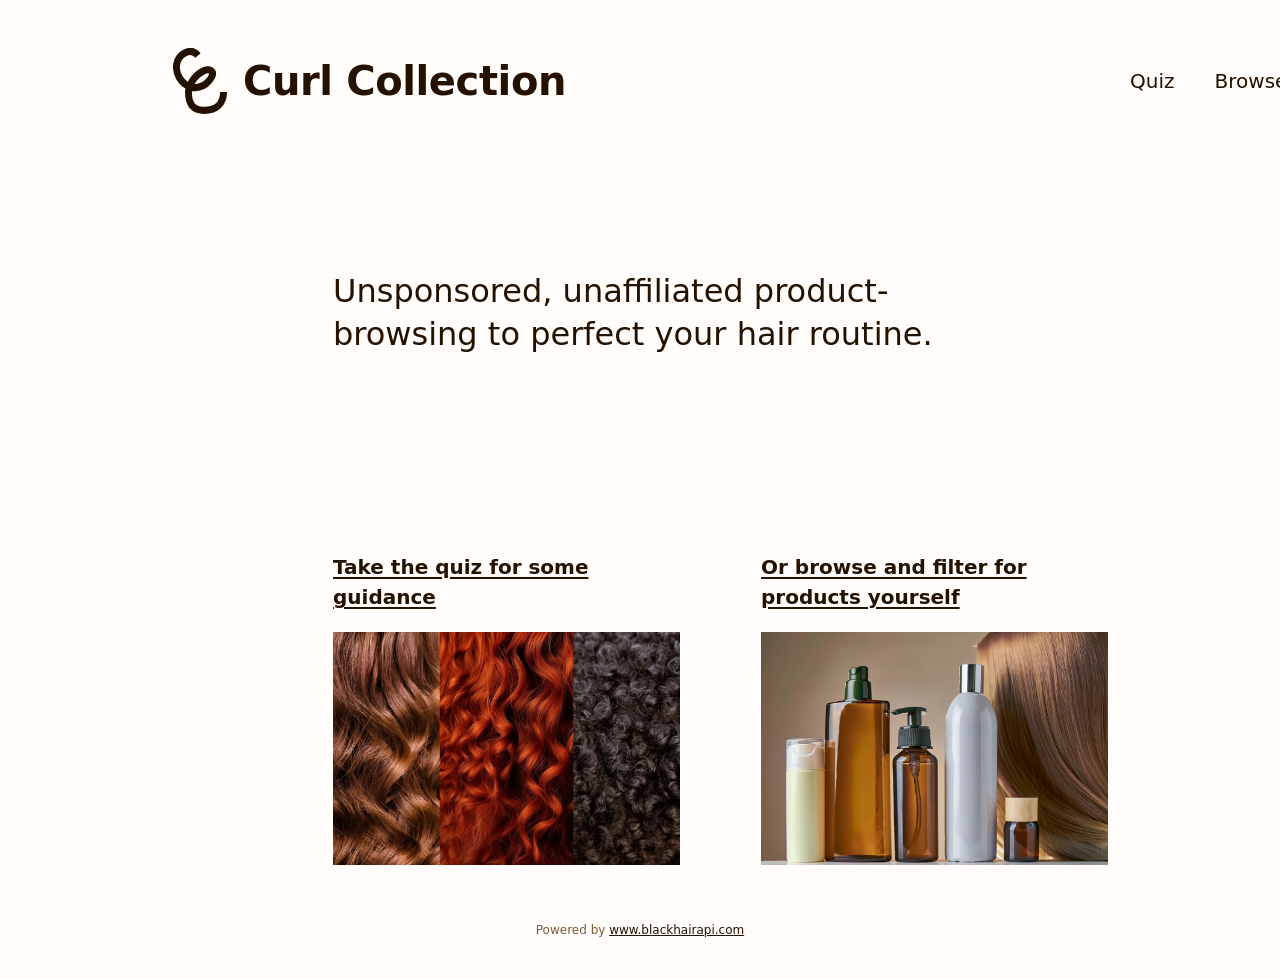
==== index.html @ 938102dd "Add Render deployment config Co-authored-by: Copilot <223556219+Copilot@users.noreply.github.com>" ====
<!DOCTYPE html>
<html lang="en">
<head>
<meta charset="utf-8">
<meta name="viewport" content="width=device-width, initial-scale=1">
<title>Curl Collection</title>
<style>
:root{--bg:#fffcfa;--ink:#241100;--muted:#7a5a3a}
*{box-sizing:border-box}
html,body{height:100%}
body{margin:0;background:var(--bg);color:var(--ink);font:16px/1.5 Inter,ui-sans-serif,system-ui,-apple-system,"Segoe UI",sans-serif;-webkit-font-smoothing:antialiased}
body>div{max-width:1440px;margin:0 auto;padding:0 0 40px;min-height:100vh;display:flex;flex-direction:column}
header{display:flex;align-items:center;gap:64px;padding:48px 14px 0}
.brand{display:flex;align-items:center;gap:16px;margin-left:159px}
.brand img{width:54px;height:66px;display:block}
.brand h1{font-size:40px;font-weight:700;letter-spacing:-.01em;margin:0;white-space:nowrap}
nav{margin-left:500px;display:flex;gap:40px}
nav a{font-size:20px;color:var(--ink);text-decoration:none}
nav a:hover{text-decoration:underline}
main{flex:1;padding:0 333px}
.hero{padding:156px 0 0;max-width:690px}
.hero p{margin:0;font-size:32px;font-weight:500;line-height:1.35}
.media{display:flex;gap:81px;align-items:flex-start;margin-top:196px}
.media-col{display:flex;flex-direction:column}
.media-col .mlink{font-size:20px;font-weight:600;color:var(--ink);text-decoration:underline;text-underline-offset:3px;margin-bottom:20px}
.media-col .mlink:hover{color:var(--muted)}
.media-col img{width:347px;height:233px;object-fit:cover;display:block}
footer{color:var(--muted);font-size:12px;text-align:center;padding:56px 333px 0}
footer a{color:var(--ink);text-decoration:underline}
@media(max-width:760px){
  header{flex-wrap:wrap;gap:20px;padding-left:24px}
  nav{margin-left:0}
  main{padding:0 24px}
  .hero{padding-top:80px}
  .media{margin-top:80px;flex-direction:column;gap:48px}
  .media-col img{width:100%;height:auto}
  footer{padding:40px 24px 0}
}
</style>
</head>
<body>
<div>
<header>
  <div class="brand">
    <img src="/assets/logo.svg" alt="Curl Collection logo">
    <h1>Curl Collection</h1>
  </div>
  <nav>
    <a href="/quiz">Quiz</a>
    <a href="/browse">Browse</a>
  </nav>
</header>
<main>
  <section class="hero">
    <p>Unsponsored, unaffiliated product-browsing to perfect your hair routine.</p>
  </section>
  <div class="media">
    <div class="media-col">
      <a class="mlink" href="/quiz">Take the quiz for some guidance</a>
      <img src="/assets/repPhotos/quiz.webp" alt="Take the quiz for some guidance">
    </div>
    <div class="media-col">
      <a class="mlink" href="/browse">Or browse and filter for products yourself</a>
      <img src="/assets/repPhotos/browse.webp" alt="Browse and filter products">
    </div>
  </div>
</main>
<footer>Powered by <a href="https://blackhairapi.com" target="_blank" rel="noopener noreferrer">www.blackhairapi.com</a></footer>
</div>
</body>
</html>
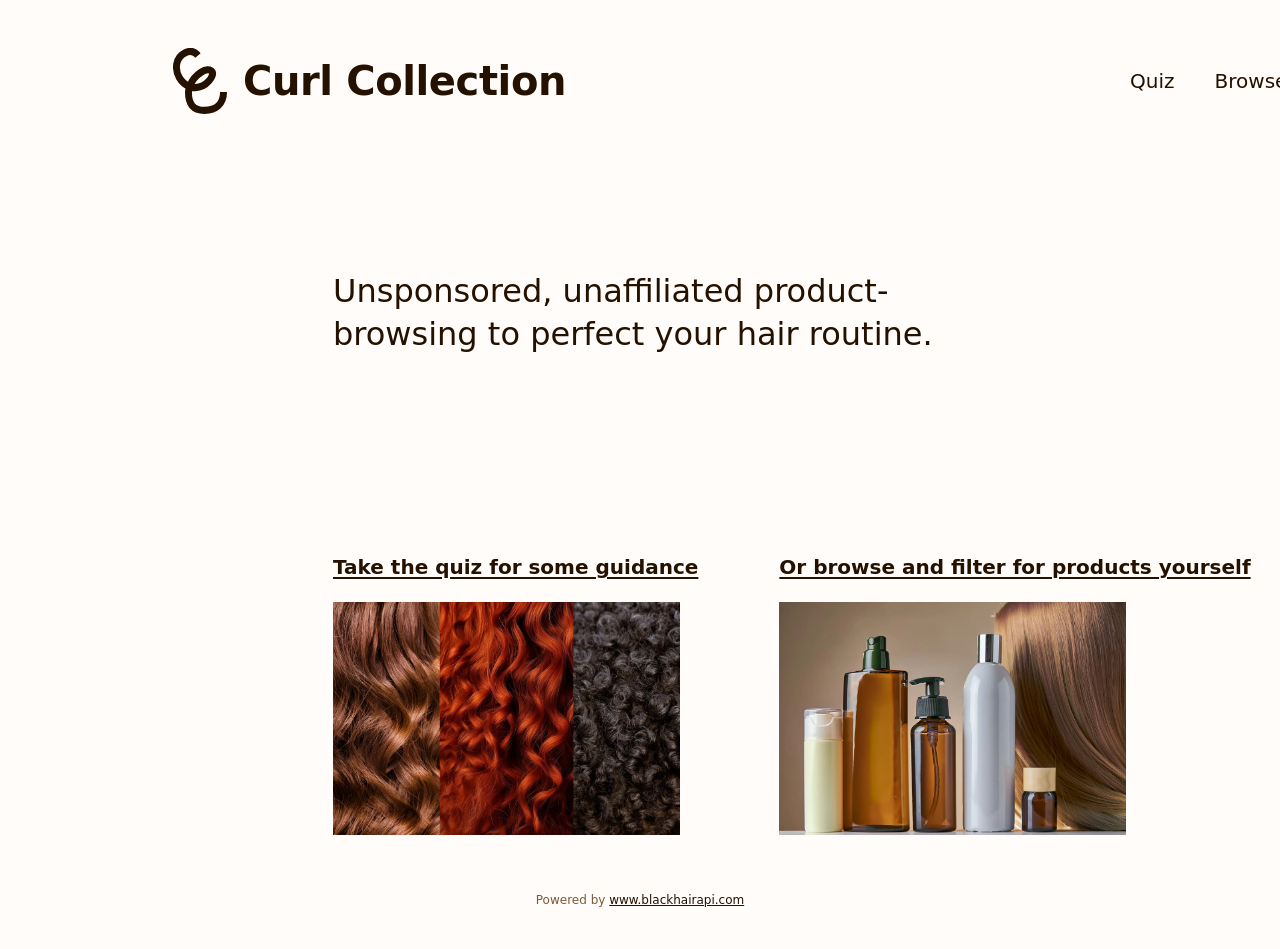
==== commit ecaa07e6: "Made browse blurb on index page one line" ====
--- a/index.html
+++ b/index.html
@@ -22,7 +22,7 @@
 .hero p{margin:0;font-size:32px;font-weight:500;line-height:1.35}
 .media{display:flex;gap:81px;align-items:flex-start;margin-top:196px}
 .media-col{display:flex;flex-direction:column}
-.media-col .mlink{font-size:20px;font-weight:600;color:var(--ink);text-decoration:underline;text-underline-offset:3px;margin-bottom:20px}
+.media-col .mlink{font-size:20px;font-weight:600;color:var(--ink);text-decoration:underline;text-underline-offset:3px;margin-bottom:20px;white-space:nowrap}
 .media-col .mlink:hover{color:var(--muted)}
 .media-col img{width:347px;height:233px;object-fit:cover;display:block}
 footer{color:var(--muted);font-size:12px;text-align:center;padding:56px 333px 0}
